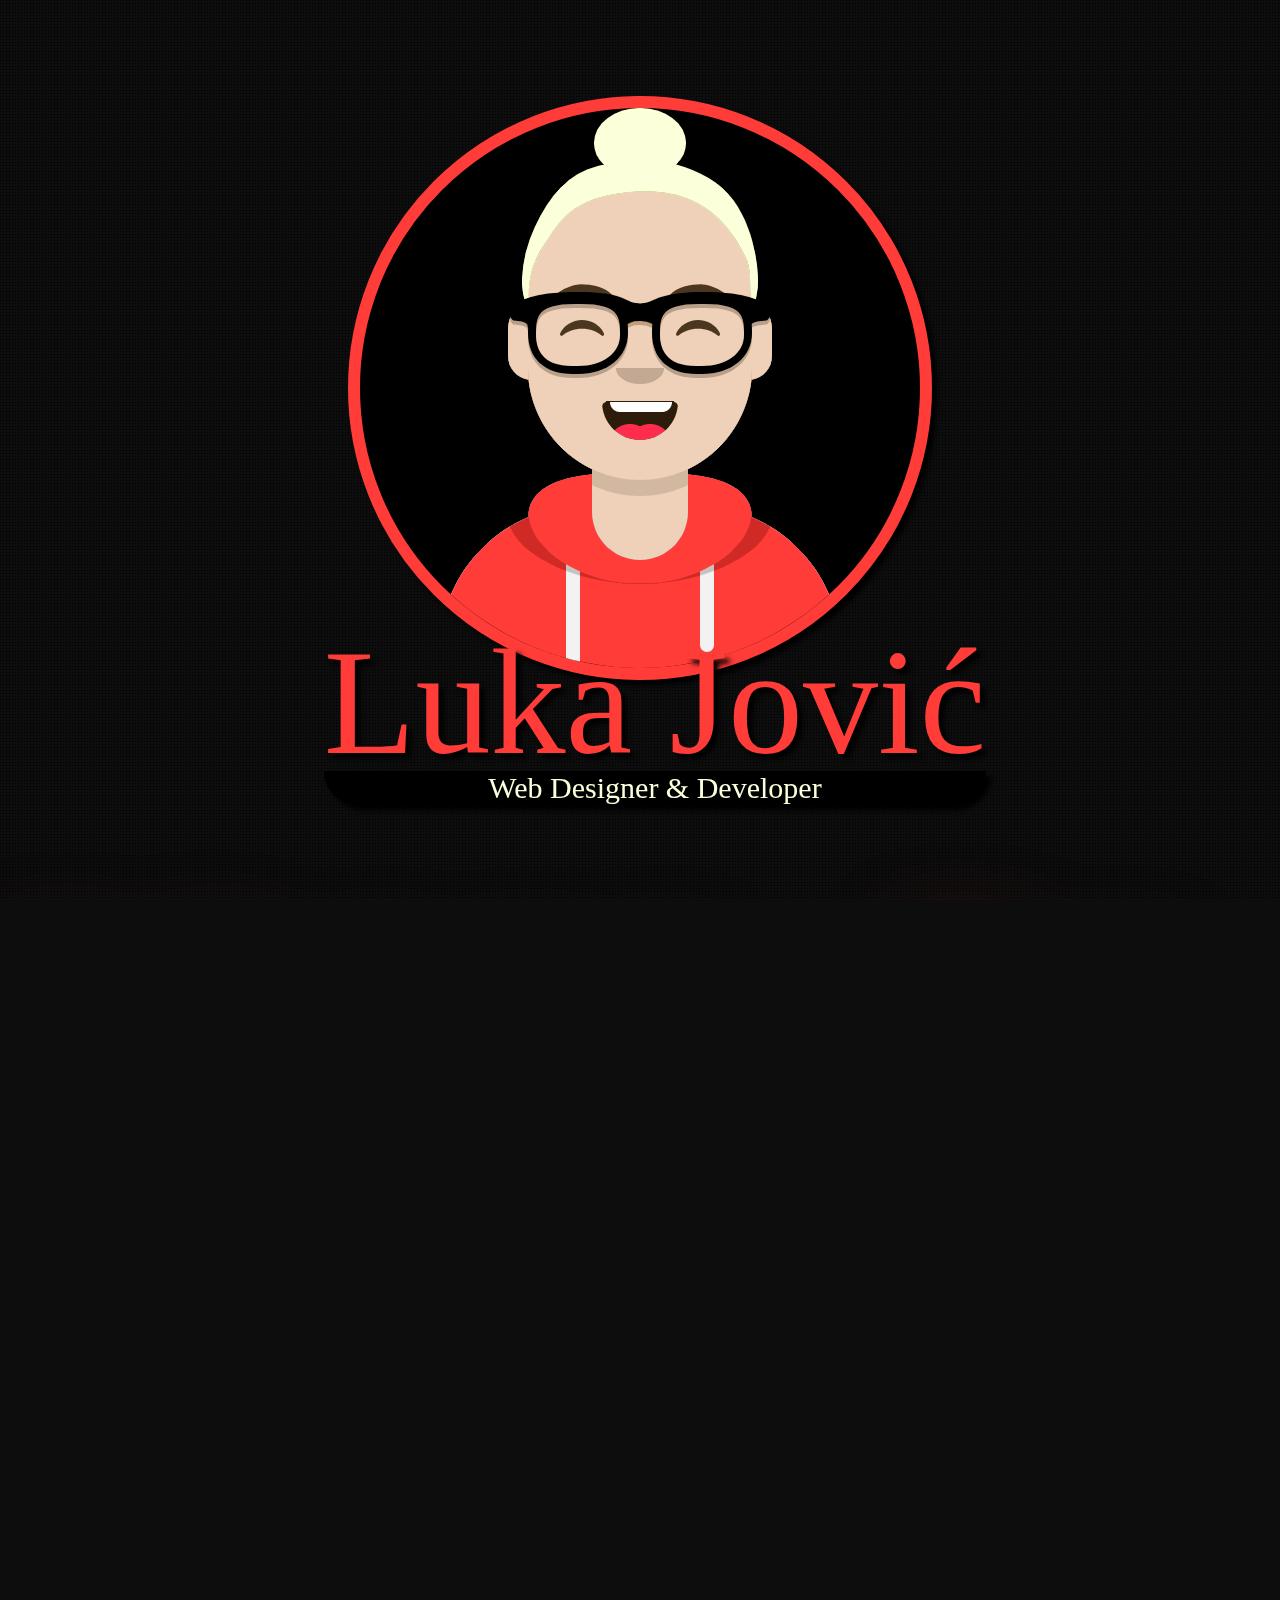
==== load.html @ ddb7aa18 "All files" ====
<!DOCTYPE html>
<html lang="en">
<head>
<meta charset="utf-8">
<meta http-equiv="X-UA-Compatible" content="IE=edge">
<meta name="viewport" content="width=device-width, initial-scale=1.0, maximum-scale=1.0, user-scalable=no" />
<meta name="author" content="Luka Jović | Portfolio">
<meta name="keywords" content="portfolio, web, developer, luka, jovic">
<meta name="description" content="This is the website that represents the portfolio of Luka Jović.">
<meta name="language" content="English, Serbian">
<meta name="copyright" content="Luka Jović - 2019">

<title>Luka Jović</title>
<link rel="icon" type="favicon" href="images/avatart.png">

<meta name="Googlebot" content="index, follow">
<meta name="revisit-after" content="3">
<meta name="Robots" content="INDEX, FOLLOW">
	
<meta property="og:site_name" content="">
<meta property="og:locale" content="en_US">
<meta property="og:type" content="article">
<meta property="og:description" content="This is the website that represents the portfolio of Luka Jović.">
<meta property="og:image" content="images/logo.png">
<meta property="og:title" content="Luka Jović | Portfolio">
<meta property="og:url" content="http://jovic.online">

<meta name="theme-color" content="#000000">
<meta name="msapplication-navbutton-color" content="#000000">
<meta name="apple-mobile-web-app-capable" content="yes">
<meta name="apple-mobile-web-app-status-bar-style" content="black-translucent">


<link rel="stylesheet" type="text/css" href="fp.scr.css" />
<script src="http://ajax.googleapis.com/ajax/libs/jquery/1.11.1/jquery.min.js"></script>
<script type="text/javascript" src="fp.scr.js"></script>
<script type="text/javascript">
	$(document).ready(function() {
		$('#fullpage').fullpage({
			navigation: false,
			scrollingSpeed: 1000,
		});
	});
</script>

<link href="css/bootstrap.min.css" rel="stylesheet" />
<link href="css/flags.css" rel="stylesheet" />
<link href="css/animate.css" rel="stylesheet" />
<link href="https://www.w3schools.com/w3css/4/w3.css" rel="stylesheet" />
<link href="css/load.css" rel="stylesheet" />
<link rel="stylesheet" href="https://use.fontawesome.com/releases/v5.6.3/css/all.css" integrity="sha384-UHRtZLI+pbxtHCWp1t77Bi1L4ZtiqrqD80Kn4Z8NTSRyMA2Fd33n5dQ8lWUE00s/" crossorigin="anonymous">
</head>

<body>
	<div id="fullpage">
		<div class="section">
			<div class="main">
				<img src="images/avatart.png" class="avatar">
				<div class="name">
					Luka Jović
					<br>
					<span class="description">
						Web Designer & Developer
					</span>
				</div>
			</div>
		</div>
		<div class="section">
			<div class="about">
				<div class="navbar">
					<img src="images/avatart.png" class="navavatar">
					<span class="navname">
						Luka Jović
					</span>
				</div>
				<span class="aboutheader">About Me</span>
				<p class="abouttext">Sed ut perspiciatis unde omnis iste natus error sit voluptatem accusantium doloremque laudantium, totam rem aperiam, eaque ipsa quae ab illo inventore veritatis et quasi architecto beatae vitae dicta sunt explicabo. Nemo enim ipsam voluptatem quia voluptas sit aspernatur aut odit aut fugit, sed quia consequuntur magni dolores eos qui ratione voluptatem sequi nesciunt. Neque porro quisquam est, qui dolorem ipsum quia dolor sit amet, consectetur, adipisci velit, sed quia non numquam eius modi tempora incidunt ut labore et dolore magnam aliquam quaerat voluptatem. Ut enim ad minima veniam, quis nostrum exercitationem ullam corporis suscipit laboriosam, nisi ut aliquid ex ea commodi consequatur? Quis autem vel eum iure reprehenderit qui in ea voluptate velit esse quam nihil molestiae consequatur, vel illum qui dolorem eum fugiat quo voluptas nulla pariatur?</p>
			</div>
		</div>
		<div class="section">
			<div class="whatido">
				<div class="navbar1">
					<img src="images/avatart.png" class="navavatar1">
					<span class="navname1">
						Luka Jović
					</span>
				</div>
				<span class="whatidoheader text-focus-in">What I Do</span>
				<div class="w3-row-padding">
					<div class="w3-col l3 m3">
						<div class="card">
							<img src="images/wid1icon.png" class="wid1icon"><br>
							<span class="w3-xlarge">Design</span>
							<p>something about this something about this something about this something about this something about this something about this something about this something about this </p>
						</div>
					</div>
					<div class="w3-col l3 m3">
						<div class="card">
							<img src="images/wid2icon.png" class="wid2icon"><br>
							<span class="w3-xlarge">Development / Programming</span>
							<p>something about this something about this something about this something about this something about this something about this something about this something about this </p>
						</div>
					</div>
					<div class="w3-col l3 m3">
						<div class="card">
							<img src="images/wid3icon.png" class="wid3icon"><br>
							<span class="w3-xlarge">Photo Manipulation</span>
							<p>something about this something about this something about this something about this something about this something about this something about this something about this </p>
						</div>
					</div>
					<div class="w3-col l3 m3">
						<div class="card">
							<img src="images/wid4icon.png" class="wid4icon"><br>
							<span class="w3-xlarge">Post Production</span>
							<p>something about this something about this something about this something about this something about this something about this something about this something about this </p>
						</div>
					</div>
				</div>
			</div>
	</div>
	
</body>
</html>
---- fp.scr.css ----
/*!
 * fullPage 2.9.5
 * https://github.com/alvarotrigo/fullPage.js
 * MIT licensed
 *
 * Copyright (C) 2013 alvarotrigo.com - A project by Alvaro Trigo
 */
html.fp-enabled,
.fp-enabled body {
    margin: 0;
    padding: 0;
    overflow:hidden;

    /*Avoid flicker on slides transitions for mobile phones #336 */
    -webkit-tap-highlight-color: rgba(0,0,0,0);
}
.fp-section {
    position: relative;
    -webkit-box-sizing: border-box; /* Safari<=5 Android<=3 */
    -moz-box-sizing: border-box; /* <=28 */
    box-sizing: border-box;
}
.fp-slide {
    float: left;
}
.fp-slide, .fp-slidesContainer {
    height: 100%;
    display: block;
}
.fp-slides {
    z-index:1;
    height: 100%;
    overflow: hidden;
    position: relative;
    -webkit-transition: all 0.3s ease-out; /* Safari<=6 Android<=4.3 */
    transition: all 0.3s ease-out;
}
.fp-section.fp-table, .fp-slide.fp-table {
    display: table;
    table-layout:fixed;
    width: 100%;
}
.fp-tableCell {
    display: table-cell;
    vertical-align: middle;
    width: 100%;
    height: 100%;
}
.fp-slidesContainer {
    float: left;
    position: relative;
}
.fp-controlArrow {
    -webkit-user-select: none; /* webkit (safari, chrome) browsers */
    -moz-user-select: none; /* mozilla browsers */
    -khtml-user-select: none; /* webkit (konqueror) browsers */
    -ms-user-select: none; /* IE10+ */
    position: absolute;
    z-index: 4;
    top: 50%;
    cursor: pointer;
    width: 0;
    height: 0;
    border-style: solid;
    margin-top: -38px;
    -webkit-transform: translate3d(0,0,0);
    -ms-transform: translate3d(0,0,0);
    transform: translate3d(0,0,0);
}
.fp-controlArrow.fp-prev {
    left: 15px;
    width: 0;
    border-width: 38.5px 34px 38.5px 0;
    border-color: transparent #fff transparent transparent;
}
.fp-controlArrow.fp-next {
    right: 15px;
    border-width: 38.5px 0 38.5px 34px;
    border-color: transparent transparent transparent #fff;
}
.fp-scrollable {
    overflow: hidden;
    position: relative;
}
.fp-scroller{
    overflow: hidden;
}
.iScrollIndicator{
    border: 0 !important;
}
.fp-notransition {
    -webkit-transition: none !important;
    transition: none !important;
}
#fp-nav {
    position: fixed;
    z-index: 100;
    margin-top: -32px;
    top: 50%;
    opacity: 1;
    -webkit-transform: translate3d(0,0,0);
}
#fp-nav.right {
    right: 17px;
}
#fp-nav.left {
    left: 17px;
}
.fp-slidesNav{
    position: absolute;
    z-index: 4;
    opacity: 1;
    -webkit-transform: translate3d(0,0,0);
    -ms-transform: translate3d(0,0,0);
    transform: translate3d(0,0,0);
    left: 0 !important;
    right: 0;
    margin: 0 auto !important;
}
.fp-slidesNav.bottom {
    bottom: 17px;
}
.fp-slidesNav.top {
    top: 17px;
}
#fp-nav ul,
.fp-slidesNav ul {
  margin: 0;
  padding: 0;
}
#fp-nav ul li,
.fp-slidesNav ul li {
    display: block;
    width: 14px;
    height: 13px;
    margin: 7px;
    position:relative;
}
.fp-slidesNav ul li {
    display: inline-block;
}
#fp-nav ul li a,
.fp-slidesNav ul li a {
    display: block;
    position: relative;
    z-index: 1;
    width: 100%;
    height: 100%;
    cursor: pointer;
    text-decoration: none;
}
#fp-nav ul li a.active span,
.fp-slidesNav ul li a.active span,
#fp-nav ul li:hover a.active span,
.fp-slidesNav ul li:hover a.active span{
    height: 12px;
    width: 12px;
    margin: -6px 0 0 -6px;
    border-radius: 100%;
 }
#fp-nav ul li a span,
.fp-slidesNav ul li a span {
    border-radius: 50%;
    position: absolute;
    z-index: 1;
    height: 4px;
    width: 4px;
    border: 0;
    background: #333;
    left: 50%;
    top: 50%;
    margin: -2px 0 0 -2px;
    -webkit-transition: all 0.1s ease-in-out;
    -moz-transition: all 0.1s ease-in-out;
    -o-transition: all 0.1s ease-in-out;
    transition: all 0.1s ease-in-out;
}
#fp-nav ul li:hover a span,
.fp-slidesNav ul li:hover a span{
    width: 10px;
    height: 10px;
    margin: -5px 0px 0px -5px;
}
#fp-nav ul li .fp-tooltip {
    position: absolute;
    top: -2px;
    color: #fff;
    font-size: 14px;
    font-family: arial, helvetica, sans-serif;
    white-space: nowrap;
    max-width: 220px;
    overflow: hidden;
    display: block;
    opacity: 0;
    width: 0;
    cursor: pointer;
}
#fp-nav ul li:hover .fp-tooltip,
#fp-nav.fp-show-active a.active + .fp-tooltip {
    -webkit-transition: opacity 0.2s ease-in;
    transition: opacity 0.2s ease-in;
    width: auto;
    opacity: 1;
}
#fp-nav ul li .fp-tooltip.right {
    right: 20px;
}
#fp-nav ul li .fp-tooltip.left {
    left: 20px;
}
.fp-auto-height.fp-section,
.fp-auto-height .fp-slide,
.fp-auto-height .fp-tableCell{
    height: auto !important;
}

.fp-responsive .fp-auto-height-responsive.fp-section,
.fp-responsive .fp-auto-height-responsive .fp-slide,
.fp-responsive .fp-auto-height-responsive .fp-tableCell {
    height: auto !important;
}
---- css/flags.css ----
.flag{display:inline-block;position: relative;width:16px;height:11px;background:url('https://www.flag-sprites.com/img/flags.png') no-repeat}.flag.flag-gu{background-position:-96px -55px}.flag.flag-mn{background-position:-208px -88px}.flag.flag-va{background-position:-48px -154px}.flag.flag-tibet{background-position:-32px -143px}.flag.flag-fo{background-position:-64px -44px}.flag.flag-th{background-position:-16px -143px}.flag.flag-tr{background-position:-144px -143px}.flag.flag-tl{background-position:-80px -143px}.flag.flag-kz{background-position:-144px -77px}.flag.flag-zm{background-position:-16px -165px}.flag.flag-uz{background-position:-32px -154px}.flag.flag-dk{background-position:-64px -33px}.flag.flag-scotland{background-position:-176px -121px}.flag.flag-gi{background-position:-224px -44px}.flag.flag-gy{background-position:-128px -55px}.flag.flag-bj{background-position:-112px -11px}.flag.flag-fr{background-position:-80px -44px}.flag.flag-mo{background-position:-224px -88px}.flag.flag-ir{background-position:-112px -66px}.flag.flag-io{background-position:-80px -66px}.flag.flag-tm{background-position:-96px -143px}.flag.flag-ch{background-position:-96px -22px}.flag.flag-mt{background-position:-32px -99px}.flag.flag-nl{background-position:-240px -99px}.flag.flag-gp{background-position:-16px -55px}.flag.flag-im{background-position:-48px -66px}.flag.flag-tv{background-position:-176px -143px}.flag.flag-mu{background-position:-48px -99px}.flag.flag-pe{background-position:-96px -110px}.flag.flag-vi{background-position:-112px -154px}.flag.flag-hn{background-position:-176px -55px}.flag.flag-ss{background-position:-128px -132px}.flag.flag-ae{background-position:-16px 0}.flag.flag-td{background-position:-240px -132px}.flag.flag-pw{background-position:0 -121px}.flag.flag-nu{background-position:-32px -110px}.flag.flag-bt{background-position:-208px -11px}.flag.flag-ms{background-position:-16px -99px}.flag.flag-cv{background-position:-240px -22px}.flag.flag-es{background-position:-224px -33px}.flag.flag-mh{background-position:-144px -88px}.flag.flag-la{background-position:-160px -77px}.flag.flag-vn{background-position:-128px -154px}.flag.flag-py{background-position:-16px -121px}.flag.flag-br{background-position:-176px -11px}.flag.flag-ye{background-position:-224px -154px}.flag.flag-ie{background-position:0 -66px}.flag.flag-gh{background-position:-208px -44px}.flag.flag-cg{background-position:-80px -22px}.flag.flag-cu{background-position:-224px -22px}.flag.flag-hu{background-position:-224px -55px}.flag.flag-sg{background-position:-224px -121px}.flag.flag-at{background-position:-176px 0}.flag.flag-lk{background-position:-224px -77px}.flag.flag-vu{background-position:-144px -154px}.flag.flag-bo{background-position:-160px -11px}.flag.flag-jo{background-position:-208px -66px}.flag.flag-er{background-position:-208px -33px}.flag.flag-za{background-position:-256px -154px}.flag.flag-rs{background-position:-80px -121px}.flag.flag-nr{background-position:-16px -110px}.flag.flag-ls{background-position:-256px -77px}.flag.flag-jm{background-position:-192px -66px}.flag.flag-tz{background-position:-208px -143px}.flag.flag-ki{background-position:-16px -77px}.flag.flag-sj{background-position:0 -132px}.flag.flag-cz{background-position:-16px -33px}.flag.flag-pg{background-position:-128px -110px}.flag.flag-lv{background-position:-32px -88px}.flag.flag-do{background-position:-96px -33px}.flag.flag-lu{background-position:-16px -88px}.flag.flag-no{background-position:-256px -99px}.flag.flag-kw{background-position:-112px -77px}.flag.flag-mx{background-position:-96px -99px}.flag.flag-yt{background-position:-240px -154px}.flag.flag-ly{background-position:-48px -88px}.flag.flag-cy{background-position:0 -33px}.flag.flag-ph{background-position:-144px -110px}.flag.flag-my{background-position:-112px -99px}.flag.flag-sm{background-position:-48px -132px}.flag.flag-et{background-position:-240px -33px}.flag.flag-ru{background-position:-96px -121px}.flag.flag-tj{background-position:-48px -143px}.flag.flag-ai{background-position:-64px 0}.flag.flag-pl{background-position:-176px -110px}.flag.flag-kp{background-position:-64px -77px}.flag.flag-uy{background-position:-16px -154px}.flag.flag-gb{background-position:-112px -44px}.flag.flag-gs{background-position:-64px -55px}.flag.flag-kurdistan{background-position:-96px -77px}.flag.flag-rw{background-position:-112px -121px}.flag.flag-ec{background-position:-128px -33px}.flag.flag-mm{background-position:-192px -88px}.flag.flag-pa{background-position:-80px -110px}.flag.flag-wales{background-position:-160px -154px}.flag.flag-kg{background-position:-256px -66px}.flag.flag-ve{background-position:-80px -154px}.flag.flag-tk{background-position:-64px -143px}.flag.flag-ca{background-position:-16px -22px}.flag.flag-is{background-position:-128px -66px}.flag.flag-ke{background-position:-240px -66px}.flag.flag-ro{background-position:-64px -121px}.flag.flag-gq{background-position:-32px -55px}.flag.flag-pt{background-position:-256px -110px}.flag.flag-tf{background-position:-256px -132px}.flag.flag-ad{background-position:0 0}.flag.flag-sk{background-position:-16px -132px}.flag.flag-pm{background-position:-192px -110px}.flag.flag-om{background-position:-64px -110px}.flag.flag-an{background-position:-112px 0}.flag.flag-ws{background-position:-192px -154px}.flag.flag-sh{background-position:-240px -121px}.flag.flag-mp{background-position:-240px -88px}.flag.flag-gt{background-position:-80px -55px}.flag.flag-cf{background-position:-64px -22px}.flag.flag-zanzibar{background-position:0 -165px}.flag.flag-mw{background-position:-80px -99px}.flag.flag-catalonia{background-position:-32px -22px}.flag.flag-ug{background-position:-240px -143px}.flag.flag-je{background-position:-176px -66px}.flag.flag-km{background-position:-32px -77px}.flag.flag-in{background-position:-64px -66px}.flag.flag-bf{background-position:-48px -11px}.flag.flag-mc{background-position:-80px -88px}.flag.flag-sy{background-position:-192px -132px}.flag.flag-sn{background-position:-64px -132px}.flag.flag-kr{background-position:-80px -77px}.flag.flag-eu{background-position:-256px -33px}.flag.flag-bn{background-position:-144px -11px}.flag.flag-st{background-position:-144px -132px}.flag.flag-england{background-position:-192px -33px}.flag.flag-lc{background-position:-192px -77px}.flag.flag-dm{background-position:-80px -33px}.flag.flag-be{background-position:-32px -11px}.flag.flag-ni{background-position:-224px -99px}.flag.flag-ua{background-position:-224px -143px}.flag.flag-mz{background-position:-128px -99px}.flag.flag-pf{background-position:-112px -110px}.flag.flag-tn{background-position:-112px -143px}.flag.flag-ee{background-position:-144px -33px}.flag.flag-xk{background-position:-208px -154px}.flag.flag-sx{background-position:-176px -132px}.flag.flag-sd{background-position:-192px -121px}.flag.flag-gd{background-position:-128px -44px}.flag.flag-ci{background-position:-112px -22px}.flag.flag-sz{background-position:-208px -132px}.flag.flag-cl{background-position:-144px -22px}.flag.flag-fi{background-position:0 -44px}.flag.flag-ga{background-position:-96px -44px}.flag.flag-jp{background-position:-224px -66px}.flag.flag-de{background-position:-32px -33px}.flag.flag-np{background-position:0 -110px}.flag.flag-re{background-position:-48px -121px}.flag.flag-bg{background-position:-64px -11px}.flag.flag-sc{background-position:-160px -121px}.flag.flag-ng{background-position:-208px -99px}.flag.flag-qa{background-position:-32px -121px}.flag.flag-mk{background-position:-160px -88px}.flag.flag-aw{background-position:-208px 0}.flag.flag-kn{background-position:-48px -77px}.flag.flag-al{background-position:-80px 0}.flag.flag-bw{background-position:-240px -11px}.flag.flag-um{background-position:-256px -143px}.flag.flag-ky{background-position:-128px -77px}.flag.flag-tt{background-position:-160px -143px}.flag.flag-so{background-position:-80px -132px}.flag.flag-lt{background-position:0 -88px}.flag.flag-by{background-position:-256px -11px}.flag.flag-bb{background-position:0 -11px}.flag.flag-us{background-position:0 -154px}.flag.flag-md{background-position:-96px -88px}.flag.flag-ag{background-position:-48px 0}.flag.flag-hm{background-position:-160px -55px}.flag.flag-as{background-position:-160px 0}.flag.flag-eg{background-position:-160px -33px}.flag.flag-sv{background-position:-160px -132px}.flag.flag-sl{background-position:-32px -132px}.flag.flag-fk{background-position:-32px -44px}.flag.flag-am{background-position:-96px 0}.flag.flag-ck{background-position:-128px -22px}.flag.flag-tw{background-position:-192px -143px}.flag.flag-kh{background-position:0 -77px}.flag.flag-to{background-position:-128px -143px}.flag.flag-se{background-position:-208px -121px}.flag.flag-cd{background-position:-48px -22px}.flag.flag-pn{background-position:-208px -110px}.flag.flag-gr{background-position:-48px -55px}.flag.flag-id{background-position:-256px -55px}.flag.flag-vc{background-position:-64px -154px}.flag.flag-somaliland{background-position:-96px -132px}.flag.flag-bi{background-position:-96px -11px}.flag.flag-pk{background-position:-160px -110px}.flag.flag-pr{background-position:-224px -110px}.flag.flag-bd{background-position:-16px -11px}.flag.flag-co{background-position:-192px -22px}.flag.flag-fm{background-position:-48px -44px}.flag.flag-bm{background-position:-128px -11px}.flag.flag-ar{background-position:-144px 0}.flag.flag-bv{background-position:-224px -11px}.flag.flag-sb{background-position:-144px -121px}.flag.flag-mq{background-position:-256px -88px}.flag.flag-eh{background-position:-176px -33px}.flag.flag-bh{background-position:-80px -11px}.flag.flag-it{background-position:-144px -66px}.flag.flag-hr{background-position:-192px -55px}.flag.flag-sa{background-position:-128px -121px}.flag.flag-mv{background-position:-64px -99px}.flag.flag-mg{background-position:-128px -88px}.flag.flag-dz{background-position:-112px -33px}.flag.flag-gg{background-position:-192px -44px}.flag.flag-gm{background-position:-256px -44px}.flag.flag-af{background-position:-32px 0}.flag.flag-li{background-position:-208px -77px}.flag.flag-sr{background-position:-112px -132px}.flag.flag-vg{background-position:-96px -154px}.flag.flag-cr{background-position:-208px -22px}.flag.flag-tc{background-position:-224px -132px}.flag.flag-ao{background-position:-128px 0}.flag.flag-ma{background-position:-64px -88px}.flag.flag-mr{background-position:0 -99px}.flag.flag-gn{background-position:0 -55px}.flag.flag-ne{background-position:-176px -99px}.flag.flag-nf{background-position:-192px -99px}.flag.flag-wf{background-position:-176px -154px}.flag.flag-hk{background-position:-144px -55px}.flag.flag-gf{background-position:-160px -44px}.flag.flag-ps{background-position:-240px -110px}.flag.flag-ic{background-position:-240px -55px}.flag.flag-cw{background-position:-256px -22px}.flag.flag-ml{background-position:-176px -88px}.flag.flag-ax{background-position:-224px 0}.flag.flag-gl{background-position:-240px -44px}.flag.flag-dj{background-position:-48px -33px}.flag.flag-cn{background-position:-176px -22px}.flag.flag-ht{background-position:-208px -55px}.flag.flag-lr{background-position:-240px -77px}.flag.flag-tg{background-position:0 -143px}.flag.flag-ba{background-position:-256px 0}.flag.flag-ge{background-position:-144px -44px}.flag.flag-bz{background-position:0 -22px}.flag.flag-au{background-position:-192px 0}.flag.flag-iq{background-position:-96px -66px}.flag.flag-cm{background-position:-160px -22px}.flag.flag-gw{background-position:-112px -55px}.flag.flag-az{background-position:-240px 0}.flag.flag-na{background-position:-144px -99px}.flag.flag-fj{background-position:-16px -44px}.flag.flag-zw{background-position:-32px -165px}.flag.flag-bs{background-position:-192px -11px}.flag.flag-il{background-position:-16px -66px}.flag.flag-nz{background-position:-48px -110px}.flag.flag-me{background-position:-112px -88px}.flag.flag-si{background-position:-256px -121px}.flag.flag-nc{background-position:-160px -99px}.flag.flag-lb{background-position:-176px -77px}
---- css/load.css ----
@import url('https://fonts.googleapis.com/css?family=Baloo+Bhai&display=swap');

body {
	background-color: rgba(0,0,0,0.95);
	text-shadow: 5px 5px 5px black;
}
body:before {
    content: "";
    position: absolute;
    width: 100%;
    height: 100%;
    background: url("../images/dot.png") repeat;
	z-index: -1;
}
.fp-viewing-0 .main {
	opacity: 1;
	transition: 1s;
}
.fp-viewing-1 .main {
	transition: 0.25s ease-out;
	filter: blur(50px);
	opacity: 0;
}
/*.fp-viewing-1 .avatar {
	width: 50px;
	border: 2px solid #ff3c38;
}
.fp-viewing-1 .name {
	font-size: 50px;
}
.fp-viewing-1 .description {
	display: none;
}*/
.main {
	text-align: center;
	width: 100%;
	font-family: Baloo Bhai;
	animation: mainSlide 1.5s cubic-bezier(0.250, 0.460, 0.450, 0.940) 1;
}
.about {
	text-align: center;
	width: 100%;
	font-family: Baloo Bhai;
}
.aboutheader {
	font-size: 7em;
	color: #ff3c38;
	letter-spacing: 100px;
	filter: blur(50px);
}
.whatido {
	text-align: center;
	width: 100%;
	font-family: Baloo Bhai;
}
.whatidoheader {
	font-size: 7em;
	color: #ff3c38;
	letter-spacing: 100px;
	filter: blur(50px);
}
.fp-viewing-1 .aboutheader {
	letter-spacing: initial;
	filter: blur(0px);
	transition: 1s ease-out;
}
.fp-viewing-0 .aboutheader, .fp-viewing-2 .aboutheader {
	transition: 1s;
}
.fp-viewing-2 .whatidoheader {
	letter-spacing: initial;
	filter: blur(0px);
	transition: 1s ease-out;
}
.fp-viewing-1 .whatidoheader {
	transition: 1s;
}
.abouttext {
	width: 30%;
	font-size: 20px;
	margin: auto;
	filter: blur(20px);
	color: #fbffda;
	margin-top: 100px;
	opacity: 0;
	text-shadow: 2px 2px 2px black;
}
.fp-viewing-1 .abouttext {
	margin-top: initial;
	filter: blur(0);
	opacity: 1;
	transition: 1s ease-out;
}
.fp-viewing-0 .abouttext, .fp-viewing-2 .abouttext {
	transition: 1s;
}
@keyframes mainSlide {
	0% {margin-left: 100%;opacity: 0;}
}
.avatar {
	border-radius: 99999px;
	border: 12px solid #ff3c38;
	background-color: black;
	box-shadow: 5px 5px 5px black;
	animation: avatarRoll 1.5s cubic-bezier(0.250, 0.460, 0.450, 0.940) 1;
}
@keyframes avatarRoll {
	0% {transform: rotateZ(270deg); border: 0;}
}
.name {
	display: inline-block;
	vertical-align: middle;
	line-height: 0.3;
	font-size: 10em;
	padding-left: 30px;
	color: #ff3c38;
	animation: nameSlide 4s cubic-bezier(0.250, 0.460, 0.450, 0.940) 1;
}
@keyframes nameSlide {
	0% {display: none; opacity: 0; filter:blur(20px);}
	50% {display: none; opacity: 0; filter:blur(20px);}
}
.description {
	width: 100%;
	display: inline-block;
	font-size: 30px;
	padding-left: initial;
	color: #fbffda;
	background-color: black;
	line-height: initial;
	border-radius: 0 0 9999px 9999px;
	text-shadow: 2px 2px 2px black;
	box-shadow: 5px 5px 5px black;
}
.navbar {
	position: absolute;
	top: 0;
	padding: 10px;
	left: -250px;
	text-align: initial;
	width: 0;
	box-shadow: 2px 2px 2px black;
}
.navbar1 {
	position: absolute;
	top: 0;
	padding: 10px;
	right: -250px;
	text-align: initial;
	width: 0;
	box-shadow: 2px 2px 2px black;
}
.navavatar, .navavatar1 {
	width: 75px;
	border-radius: 9999px;
	border: 2px solid #ff3c38;
	box-shadow: 2px 2px 2px black;
	opacity: 0;
}
.navname, .navname1 {
	font-size: 30px;
	padding-left: 10px;
	opacity: 0;
	color: #ff3c38;
	vertical-align: middle;
}
/* ------------------------------------------------------------------------ */
.fp-viewing-0 .navavatar, .fp-viewing-2 .navavatar {
	opacity: 0;
	transition: 3s;
}
.fp-viewing-0 .navname, .fp-viewing-2 .navname {
	opacity: 0;
	transition: 3s;
}
.fp-viewing-1 .navavatar {
	opacity: 1;
	transition: 3s;
}
.fp-viewing-1 .navname {
	opacity: 1;
	transition: 3s;
}
.fp-viewing-1 .navbar {
	left: 0;
	width: 100%;
	background-color: rgba(0,0,0,0.4);
	transition: 1s;
}
.fp-viewing-0 .navbar, .fp-viewing-2 .navbar {
	transition: 0.25s;
}
/* ------------------------------------------------------------------------ */
.fp-viewing-1 .navavatar1 {
	opacity: 0;
	transition: 3s;
}
.fp-viewing-1 .navname1 {
	opacity: 0;
	transition: 3s;
}
.fp-viewing-2 .navavatar1 {
	opacity: 1;
	transition: 3s;
}
.fp-viewing-2 .navname1 {
	opacity: 1;
	transition: 3s;
}
.fp-viewing-2 .navbar1 {
	right: 0;
	width: 100%;
	background-color: rgba(0,0,0,0.4);
	transition: 1s;
}
.fp-viewing-1 .navbar1 {
	transition: 0.25s;
}
.card {
	padding: 40px 10px;
	background-color: rgba(0,0,0,0.4);
	box-shadow: 2px 2px 2px black;
	color: #fbffda;
	line-height: 5;
}
.card p {
	line-height: initial;
	color: grey;
	font-size: 1vw;
}
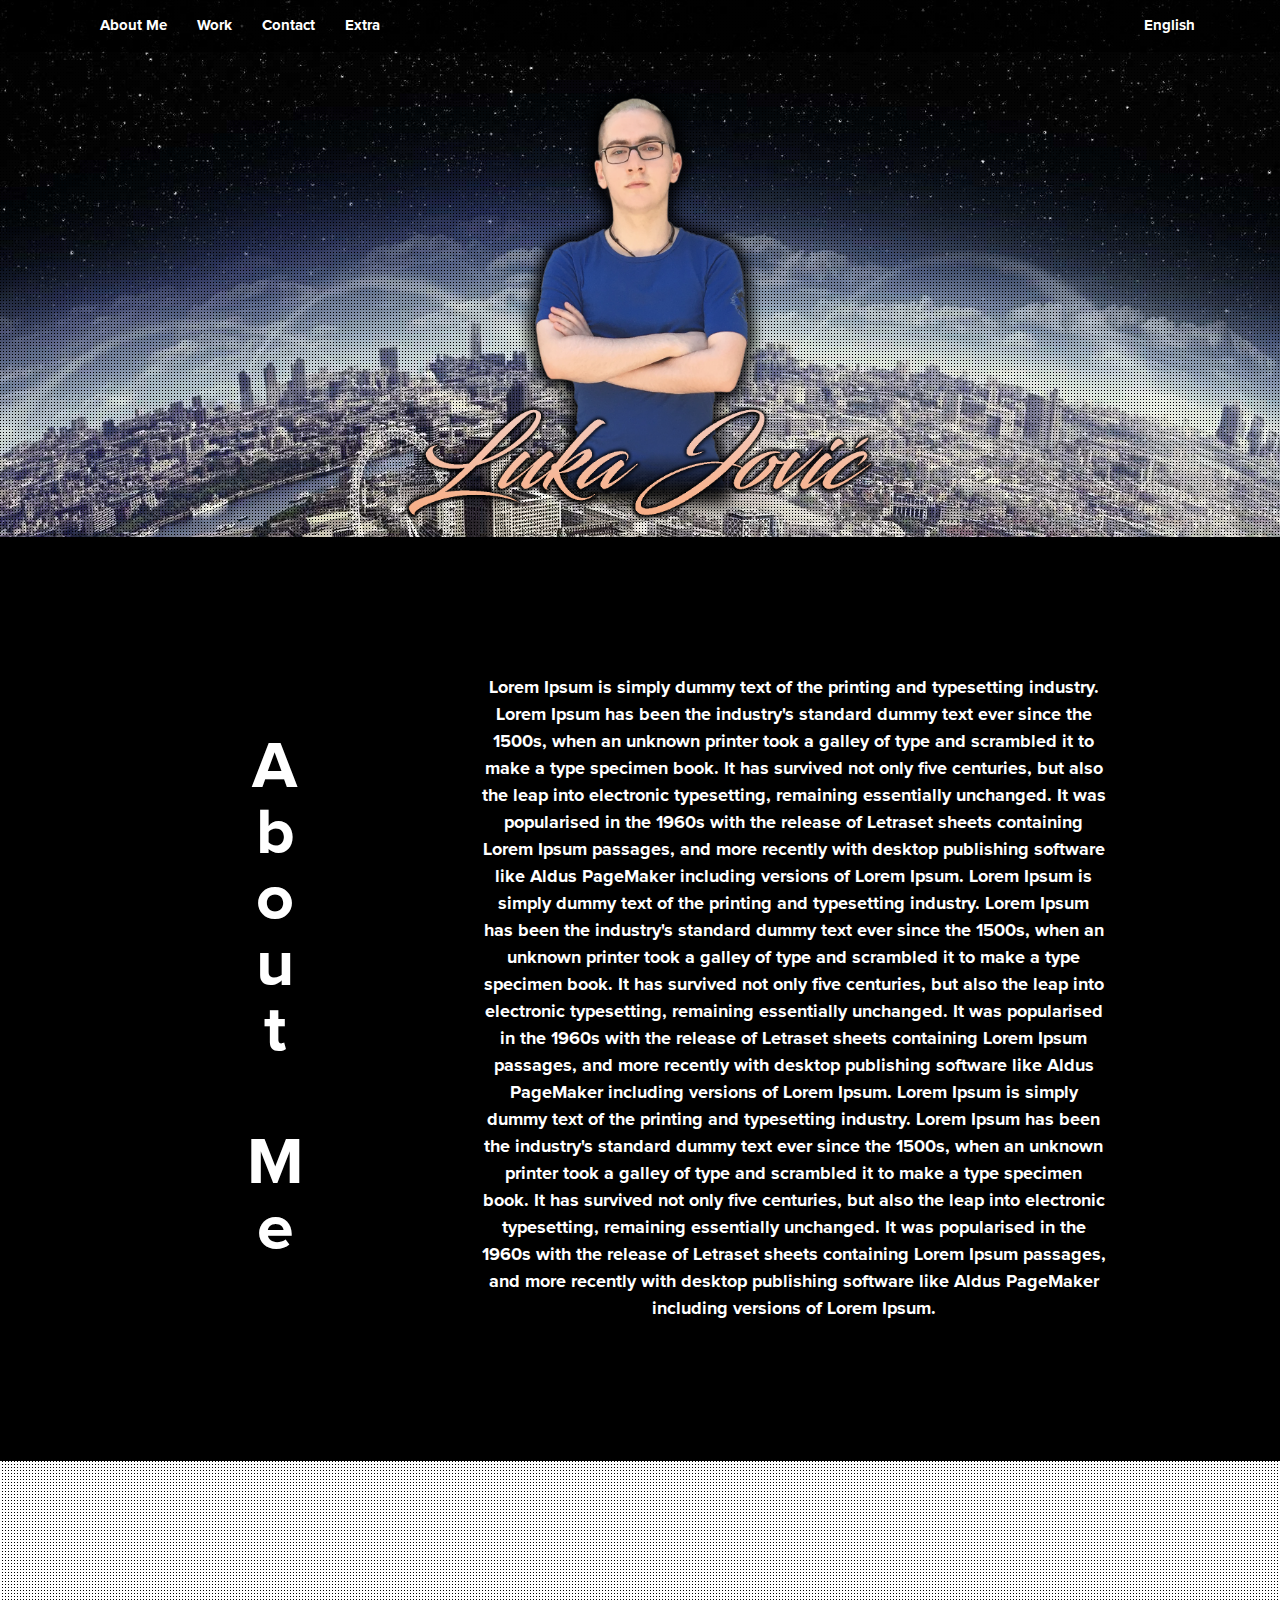
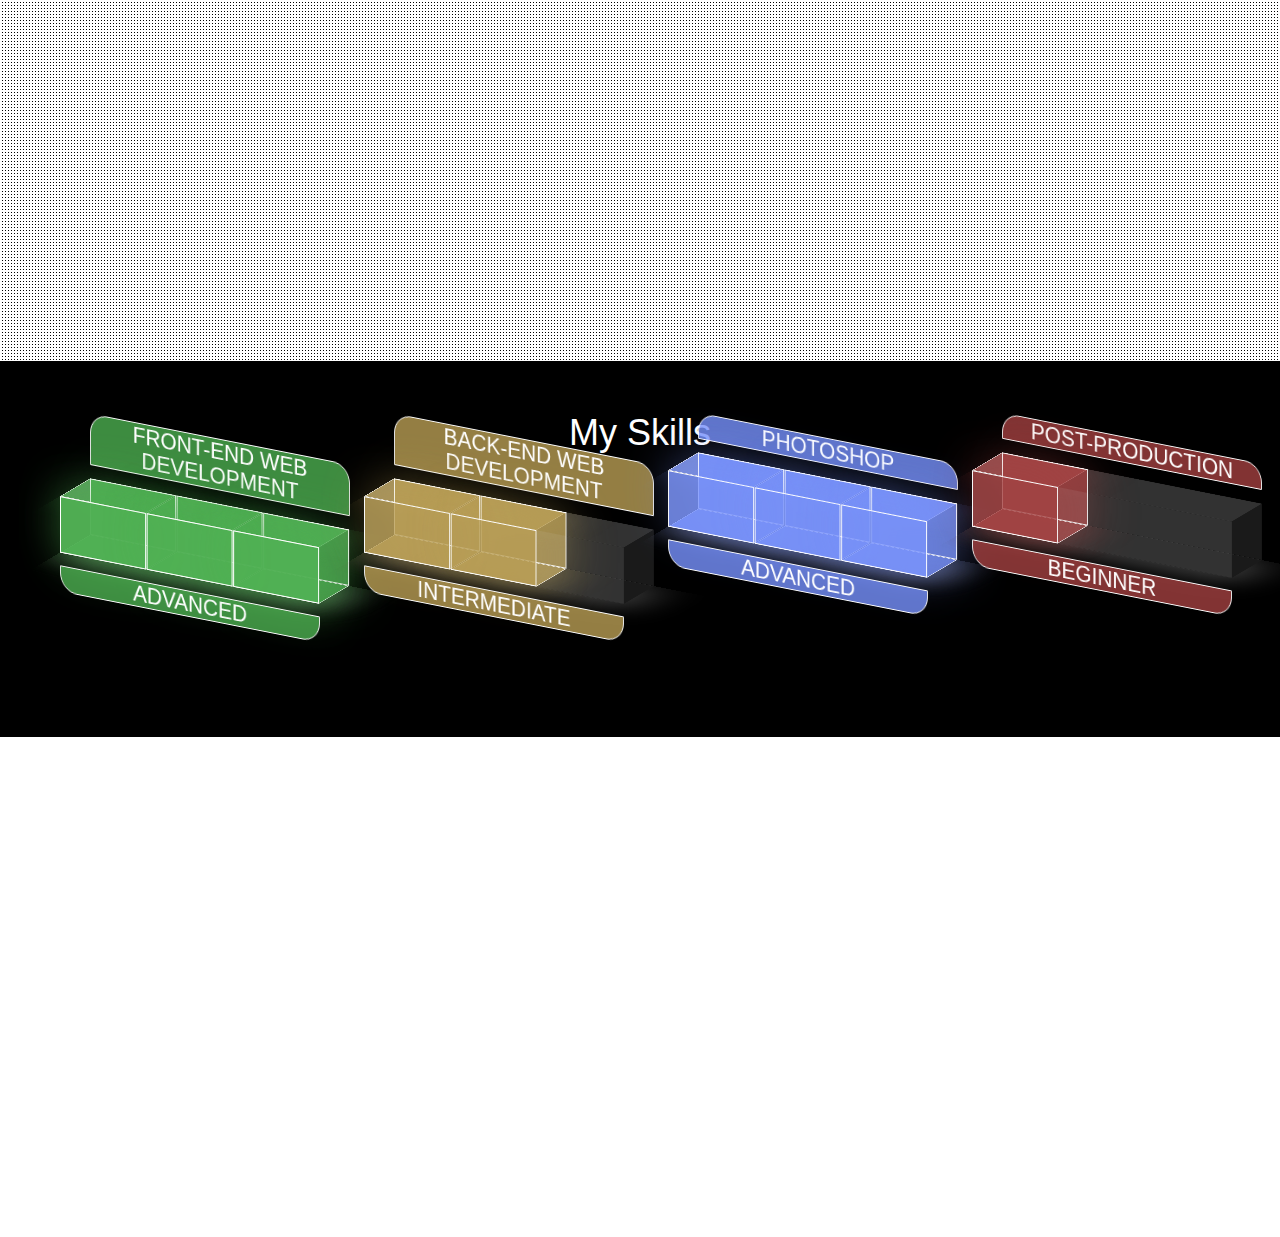
==== commit c78a7c33: "rename" ====
--- a/load.html
+++ b/load.html
@@ -11,7 +11,6 @@
 <meta name="copyright" content="Luka Jović - 2019">
 
 <title>Luka Jović</title>
-<link rel="icon" type="favicon" href="images/avatart.png">
 
 <meta name="Googlebot" content="index, follow">
 <meta name="revisit-after" content="3">
@@ -30,94 +29,191 @@
 <meta name="apple-mobile-web-app-capable" content="yes">
 <meta name="apple-mobile-web-app-status-bar-style" content="black-translucent">
 
-
-<link rel="stylesheet" type="text/css" href="fp.scr.css" />
-<script src="http://ajax.googleapis.com/ajax/libs/jquery/1.11.1/jquery.min.js"></script>
-<script type="text/javascript" src="fp.scr.js"></script>
-<script type="text/javascript">
-	$(document).ready(function() {
-		$('#fullpage').fullpage({
-			navigation: false,
-			scrollingSpeed: 1000,
-		});
-	});
-</script>
-
 <link href="css/bootstrap.min.css" rel="stylesheet" />
 <link href="css/flags.css" rel="stylesheet" />
 <link href="css/animate.css" rel="stylesheet" />
-<link href="https://www.w3schools.com/w3css/4/w3.css" rel="stylesheet" />
-<link href="css/load.css" rel="stylesheet" />
+<link rel="stylesheet" href="https://www.w3schools.com/w3css/4/w3.css">
+<link href="css/styles.css" rel="stylesheet">
 <link rel="stylesheet" href="https://use.fontawesome.com/releases/v5.6.3/css/all.css" integrity="sha384-UHRtZLI+pbxtHCWp1t77Bi1L4ZtiqrqD80Kn4Z8NTSRyMA2Fd33n5dQ8lWUE00s/" crossorigin="anonymous">
+<!--link rel="shortcut icon" href="images/fav.png" /-->
+<!--[if lt IE 9]>
+  <script src="https://oss.maxcdn.com/html5shiv/3.7.2/html5shiv.min.js"></script>
+  <script src="https://oss.maxcdn.com/respond/1.4.2/respond.min.js"></script>
+<![endif]-->
 </head>
-
 <body>
-	<div id="fullpage">
-		<div class="section">
-			<div class="main">
-				<img src="images/avatart.png" class="avatar">
-				<div class="name">
-					Luka Jović
-					<br>
-					<span class="description">
-						Web Designer & Developer
-					</span>
-				</div>
+<div id="wholebodyimage" class="animated delay-1s">
+
+<nav class="animated delay-1s fadeInLeft navbar w3-text-white">
+  <div class="container">
+    <!-- Brand and toggle get grouped for better mobile display -->
+    <div class="navbar-header">
+      <button type="button" class="navbar-toggle collapsed" data-toggle="collapse" data-target="#bs-example-navbar-collapse-1" aria-expanded="false">
+        <span class="sr-only">Toggle navigation</span>
+        <span class="icon-bar"></span>
+        <span class="icon-bar"></span>
+        <span class="icon-bar"></span>
+      </button>
+    </div>
+
+    <!-- Collect the nav links, forms, and other content for toggling -->
+    <div class="collapse navbar-collapse" id="bs-example-navbar-collapse-1">
+      <ul class="nav navbar-nav">
+        <li><a href="#"id="about">About Me</a></li>
+        <li><a href="#" id="work">Work</a></li>
+        <li><a href="#" id="contact">Contact</a></li>
+        <li class="dropdown">
+          <a href="#" id="extra" class="dropdown-toggle" data-toggle="dropdown" role="button" aria-haspopup="true" aria-expanded="false">Extra <i class="fas fa-caret-down"></i></a>
+          <ul class="dropdown-menu">
+            <li><a href="#" id="contactMe">Contact Me</a></li>
+            <li><a href="#" id="downloadCV">Download CV</a></li>
+          </ul>
+        </li>
+      </ul>
+      <ul class="nav navbar-nav navbar-right">
+        <li class="nav-item dropdown">
+                <a class="dropdown-toggle" href="https://flag-sprites.com" id="lang1" data-toggle="dropdown" aria-haspopup="true" aria-expanded="false"><span class="flag flag-us"> </span> English <i class="fas fa-caret-down"></i></a>
+                <ul class="dropdown-menu">
+                    <li><a href="#rs" id="lang2" data-reload><span class="flag flag-rs"> </span>  Srpski</a></li>
+                </ul>
+            </li>
+    </div>
+  </div>
+</nav>
+
+<div class="main w3-container">
+	<img src="images/lukajovicb.png" class="animated delay-2s jackInTheBox logo a-wrapper">
+	<div class="animated delay-1s fadeInRight aboutme w3-padding-large w3-black w3-row-padding">
+		<span class="w3-half" id="aboutmeh"> About Me</span><br>
+		<span class="w3-half focus-in-contract" id="aboutmet">Lorem Ipsum is simply dummy text of the printing and typesetting industry. Lorem Ipsum has been the industry's standard dummy text ever since the 1500s, when an unknown printer took a galley of type and scrambled it to make a type specimen book. It has survived not only five centuries, but also the leap into electronic typesetting, remaining essentially unchanged. It was popularised in the 1960s with the release of Letraset sheets containing Lorem Ipsum passages, and more recently with desktop publishing software like Aldus PageMaker including versions of Lorem Ipsum.
+		Lorem Ipsum is simply dummy text of the printing and typesetting industry. Lorem Ipsum has been the industry's standard dummy text ever since the 1500s, when an unknown printer took a galley of type and scrambled it to make a type specimen book. It has survived not only five centuries, but also the leap into electronic typesetting, remaining essentially unchanged. It was popularised in the 1960s with the release of Letraset sheets containing Lorem Ipsum passages, and more recently with desktop publishing software like Aldus PageMaker including versions of Lorem Ipsum.
+		Lorem Ipsum is simply dummy text of the printing and typesetting industry. Lorem Ipsum has been the industry's standard dummy text ever since the 1500s, when an unknown printer took a galley of type and scrambled it to make a type specimen book. It has survived not only five centuries, but also the leap into electronic typesetting, remaining essentially unchanged. It was popularised in the 1960s with the release of Letraset sheets containing Lorem Ipsum passages, and more recently with desktop publishing software like Aldus PageMaker including versions of Lorem Ipsum.</span>
+	</div>
+	<div class="pre-work">
+	
+	</div>
+	<div class="work w3-padding-large w3-black">
+		<h1 id="skill">My Skills<h1>
+		<div class="skills w3-row-padding">
+			<div class="w3-col w3-quarter">	
+				<div class="progressbar-wrapper">
+						<h3 class="skillname frontend">Front-End Web Development</h3>
+						<div class="progressbar">
+							<div class="side front">
+								<div class="bar frontend"></div>
+								<div class="bar frontend"></div>
+								<div class="bar frontend"></div>
+							</div>
+							<div class="side back">
+								<div class="bar frontend"></div>
+								<div class="bar frontend"></div>
+								<div class="bar frontend"></div>
+							</div>
+							<div class="side top">
+								<div class="bar frontend"></div>
+								<div class="bar frontend"></div>
+								<div class="bar frontend"></div>
+							</div>
+							<div class="side bottom">
+								<div class="bar frontend"></div>
+								<div class="bar frontend"></div>
+								<div class="bar frontend"></div>
+							</div>
+							<div class="side left"></div>
+								<div class="bar frontend"></div>
+								<div class="bar frontend"></div>
+								<div class="bar frontend"></div>
+						</div>
+						<h3 class="skillnamelevel frontend">Advanced</h3>
+				   </div>
+			</div>
+			<div class="w3-col w3-quarter">
+				<div class="progressbar-wrapper">
+						<h3 class="skillname backend">Back-End Web Development</h3>
+						<div class="progressbar">
+							<div class="side front">
+								<div class="bar backend"></div>
+								<div class="bar backend"></div>
+							</div>
+							<div class="side back">
+								<div class="bar backend"></div>
+								<div class="bar backend"></div>
+							</div>
+							<div class="side top">
+								<div class="bar backend"></div>
+								<div class="bar backend"></div>
+							</div>
+							<div class="side bottom">
+								<div class="bar backend"></div>
+								<div class="bar backend"></div>
+							</div>
+							<div class="side left"></div>
+						</div>
+						<h3 class="skillnamelevel backend">Intermediate</h3>
+				   </div>
+			</div>
+			<div class="w3-col w3-quarter">
+				<div class="progressbar-wrapper">
+						<h3 class="skillname photoshop">Photoshop</h3>
+						<div class="progressbar">
+							<div class="side front">
+								<div class="bar photoshop"></div>
+								<div class="bar photoshop"></div>
+								<div class="bar photoshop"></div>
+							</div>
+							<div class="side back">
+								<div class="bar photoshop"></div>
+								<div class="bar photoshop"></div>
+								<div class="bar photoshop"></div>
+							</div>
+							<div class="side top">
+								<div class="bar photoshop"></div>
+								<div class="bar photoshop"></div>
+								<div class="bar photoshop"></div>
+							</div>
+							<div class="side bottom">
+								<div class="bar photoshop"></div>
+								<div class="bar photoshop"></div>
+								<div class="bar photoshop"></div>
+							</div>
+							<div class="side left"></div>
+						</div>
+						<h3 class="skillnamelevel photoshop">Advanced</h3>
+				   </div>
+			</div>
+			<div class="w3-col w3-quarter">
+				<div class="progressbar-wrapper">
+						<h3 class="skillname postproduction">Post-Production</h3>
+						<div class="progressbar">
+							<div class="side front">
+								<div class="bar postproduction"></div>
+							</div>
+							<div class="side back">
+								<div class="bar postproduction"></div>
+							</div>
+							<div class="side top">
+								<div class="bar postproduction"></div>
+							</div>
+							<div class="side bottom">
+								<div class="bar postproduction"></div>
+							</div>
+							<div class="side left"></div>
+						</div>
+						<h3 class="skillnamelevel postproduction">Beginner</h3>
+				   </div>
 			</div>
 		</div>
-		<div class="section">
-			<div class="about">
-				<div class="navbar">
-					<img src="images/avatart.png" class="navavatar">
-					<span class="navname">
-						Luka Jović
-					</span>
-				</div>
-				<span class="aboutheader">About Me</span>
-				<p class="abouttext">Sed ut perspiciatis unde omnis iste natus error sit voluptatem accusantium doloremque laudantium, totam rem aperiam, eaque ipsa quae ab illo inventore veritatis et quasi architecto beatae vitae dicta sunt explicabo. Nemo enim ipsam voluptatem quia voluptas sit aspernatur aut odit aut fugit, sed quia consequuntur magni dolores eos qui ratione voluptatem sequi nesciunt. Neque porro quisquam est, qui dolorem ipsum quia dolor sit amet, consectetur, adipisci velit, sed quia non numquam eius modi tempora incidunt ut labore et dolore magnam aliquam quaerat voluptatem. Ut enim ad minima veniam, quis nostrum exercitationem ullam corporis suscipit laboriosam, nisi ut aliquid ex ea commodi consequatur? Quis autem vel eum iure reprehenderit qui in ea voluptate velit esse quam nihil molestiae consequatur, vel illum qui dolorem eum fugiat quo voluptas nulla pariatur?</p>
-			</div>
-		</div>
-		<div class="section">
-			<div class="whatido">
-				<div class="navbar1">
-					<img src="images/avatart.png" class="navavatar1">
-					<span class="navname1">
-						Luka Jović
-					</span>
-				</div>
-				<span class="whatidoheader text-focus-in">What I Do</span>
-				<div class="w3-row-padding">
-					<div class="w3-col l3 m3">
-						<div class="card">
-							<img src="images/wid1icon.png" class="wid1icon"><br>
-							<span class="w3-xlarge">Design</span>
-							<p>something about this something about this something about this something about this something about this something about this something about this something about this </p>
-						</div>
-					</div>
-					<div class="w3-col l3 m3">
-						<div class="card">
-							<img src="images/wid2icon.png" class="wid2icon"><br>
-							<span class="w3-xlarge">Development / Programming</span>
-							<p>something about this something about this something about this something about this something about this something about this something about this something about this </p>
-						</div>
-					</div>
-					<div class="w3-col l3 m3">
-						<div class="card">
-							<img src="images/wid3icon.png" class="wid3icon"><br>
-							<span class="w3-xlarge">Photo Manipulation</span>
-							<p>something about this something about this something about this something about this something about this something about this something about this something about this </p>
-						</div>
-					</div>
-					<div class="w3-col l3 m3">
-						<div class="card">
-							<img src="images/wid4icon.png" class="wid4icon"><br>
-							<span class="w3-xlarge">Post Production</span>
-							<p>something about this something about this something about this something about this something about this something about this something about this something about this </p>
-						</div>
-					</div>
-				</div>
-			</div>
-	</div>
+	</div>
+	<div class="pre-contact">
 	
+	</div>
+</div>
+
+<script src="https://ajax.googleapis.com/ajax/libs/jquery/1.11.3/jquery.min.js"></script>
+<script src="js/bootstrap.min.js"></script>
+<script src="js/modernizr.js"></script>
+<script src="js/custom.js"></script>
+</div>
 </body>
+<script src="js/languages.js"></script>
 </html>--- a/css/styles.css
+++ b/css/styles.css
@@ -0,0 +1,246 @@
+@font-face {
+	font-family: 'proximaB';
+	src: url('fonts/ProximaNova-Bold.eot?') format('eot'), 
+	     url('fonts/ProximaNova-Bold.otf')  format('opentype'),
+	     url('fonts/ProximaNova-Bold.woff') format('woff'), 
+	     url('fonts/ProximaNova-Bold.ttf')  format('truetype'),
+	     url('fonts/ProximaNova-Bold.svg#ProximaNova-Bold') format('svg');
+}
+body {
+	font-family: proximaB, sans-serif!important;
+	background-size: cover auto;
+	padding: 0;
+	margin: 0;
+	animation: bodyfadein 2s ease-out 1;
+}
+#wholebodyimage {
+	position: absolute;
+	width: 100%;
+	height: 100%;
+}
+#wholebodyimage:before {
+	content:"";
+	background: url(../images/bg3.jpg) fixed no-repeat bottom;
+	background-size: cover;
+	animation: imageload 2s ease-out 1;
+	position: absolute;
+    top: 0;
+    right: 0;
+    bottom: 0;
+    left: 0;
+	z-index: -2;
+}
+@keyframes imageload {
+	0% {opacity: 0; transform: translateY(-4rem); transform: scale(1.5, 1.5)}
+	50% {opacity: 0; transform: translateY(-4rem); transform: scale(1.5, 1.5)}
+	100% {opacity: 1; transform: none;}
+}
+body:before {
+    content: "";
+    position: absolute;
+    width: 100%;
+    height: 100%;
+    background: url("../images/dot.png") repeat;
+	z-index: -1;
+	animation: imageload 3s ease-out 1;
+}
+p, h2 {
+	padding: 0!important;
+	margin-block-start: 0!important;
+	margin-block-end: 0!important;
+}
+.navbar {
+	border-radius: 0;
+	background-color: rgba(0,0,0,0.7)!important;
+}
+.main {
+	display: block;
+	margin: auto;
+	text-align: center;
+	padding: 0;
+}
+.a-wrapper {
+	width: 40%;
+}
+.a-blue {
+	color: #2a498d!important;
+}
+.aboutme {
+	position: relative;
+	text-align: center;
+}
+#aboutmeh {
+	height: 100%;
+	font-size: calc(1em + 4vw);
+	writing-mode: vertical-rl;
+	text-orientation: upright;
+	width: 25%;
+}
+#aboutmet {
+	display: inline;
+	font-size: 2vh;
+	position: absolute;
+	top: 50%;
+	-ms-transform: translateY(-50%);
+	transform: translateY(-50%);
+	margin-left: -25%;
+}
+.focus-in-contract {
+	animation: focus-in-contract 0.7s cubic-bezier(0.250, 0.460, 0.450, 0.940) both;
+}
+.pre-work {
+	height: 500px;
+	background: url(../images/bg2.jpg) top fixed no-repeat;
+	background-size: cover;
+	position: relative;
+}
+.pre-work:before {
+    content: "";
+    position: absolute;
+    width: 200%;
+    height: 100%;
+	left: -50%;
+    background: url("../images/dot.png") repeat;
+}
+.work {
+	position: relative;
+	width: 100%;
+	margin: auto;
+	min-height: 100%;	
+}
+.skills {
+	color: white;
+	height: 200px;
+	text-align: center;
+	margin-top: 10%;
+}
+#skill {
+	padding-top: 30px!important;
+	margin-bottom: -60px!important;
+}
+.progressbar-wrapper {
+	margin: auto;
+    width: 300px;
+    height: 60px;
+    top: 50%;
+	-ms-transform: translateY(-50%);
+	transform: translateY(-50%);
+}
+.progressbar {
+    width: 100%;
+    height: 100%;
+    transform-style: preserve-3d;
+    transform: rotateX(-20deg) rotateY(-30deg);
+}
+.side {
+    width: 100%;
+    height: 100%;
+    background-color: rgba(254, 254, 254, 0.1);
+    top: 0;
+    left: 0;
+    position: absolute;
+    transform: rotateX(180deg);
+}
+.bottom {
+    box-shadow: 10px 10px 50px 5px rgba(90, 90, 90, 0.7);
+    transform: rotateX(90deg);
+    transform-origin: bottom;
+}
+.top {
+    transform: translate(0, -100%) rotateX(90deg);
+    transform-origin: bottom;
+	animation: barfill-top 1s ease-out;
+}
+.back {
+    transform: translateZ(-60px);
+	animation: barfill-back 1s ease-out;
+}
+.left {
+    width: 60px;
+    transform: rotateY(90deg);
+    transform-origin: left;
+	animation: barfill-left 1s ease-out;
+}
+.front {
+	animation: barfill-front 1s ease-out;
+}
+.bar {
+    height: 100%;
+	width: 33%;
+	margin-left: 0.16%;
+	margin-right: 0.16%;
+	float: left;
+	text-align: center;
+	padding-top: 10px;
+	border: 1px solid rgba(255,255,255,1);
+}
+@keyframes barfill-left {
+	0%{height: 0}
+	100%{height: 100%}
+}
+@keyframes barfill-back {
+	0%{opacity: 0}
+}
+@keyframes barfill-top {
+	0%{opacity: 0}
+}
+@keyframes barfill-front {
+	0%{opacity: 0}
+}
+.skillnamelevel {
+    transform-style: preserve-3d;
+    transform: rotateX(-20deg) rotateY(-30deg);
+	width: 100%!important;
+	text-transform: uppercase;
+	box-shadow: none!important;
+	border-radius: 0px 0px 20px 20px;
+	border: 1px solid rgba(255,255,255,1);
+}
+.skillname {
+    transform-style: preserve-3d;
+    transform: rotateX(-20deg) rotateY(-30deg) translateZ(-60px);
+	width: 100%!important;
+	text-transform: uppercase;
+	box-shadow: none!important;
+	margin-top: -10%;
+	border-radius: 20px 20px 0px 0px;
+	border: 1px solid rgba(255,255,255,1);
+}
+.frontend {
+    background-color: rgba(76, 175, 80, 0.8);
+    box-shadow: 5px 5px 50px 5px rgba(76, 175, 80, 0.3);
+}
+.backend {
+    background-color: rgba(185, 158, 84, 0.8);
+    box-shadow: 5px 5px 50px 5px rgba(185, 158, 84, 0.3);
+}
+.photoshop {
+    background-color: rgba(119, 145, 252, 0.8);
+    box-shadow: 5px 5px 50px 5px rgba(119, 145, 252, 0.3);
+}
+.postproduction {
+    background-color: rgba(163, 64, 64, 0.8);
+    box-shadow: 5px 5px 50px 5px rgba(163, 64, 64, 0.3);
+}
+.pre-contact {
+	height: 500px;
+	background: url(../images/bg1.jpg) top fixed no-repeat;
+	background-size: cover;
+	position: relative;
+}
+p.container {
+	line-height: 3!important;
+}
+@media (max-width: 800px)
+{
+	.skills .w3-col {padding-top: 50%; padding-left: 0;}
+	.skills {height: 950px; margin-left: -10%;}
+	#wholebodyimage:before {background-position: top; background-size: 100% auto;}
+	.logo{height: 100%}
+	#aboutmeh {font-size: calc(1em + 1vw); width: 100%; position: relative; writing-mode: horizontal-tb;font-size: 80%:}
+	#aboutmet {font-size: 2vh; position: relative; margin-left: 0;font-size: 80%:}
+	.aboutme .w3-half {width: 100%; float: none!important;}
+	.pre-work {height: 300px;background-position: 78% center; background-size: cover;}
+	.pre-contact {height: 300px;background-position: -250px center; background-size: cover;}
+	
+}